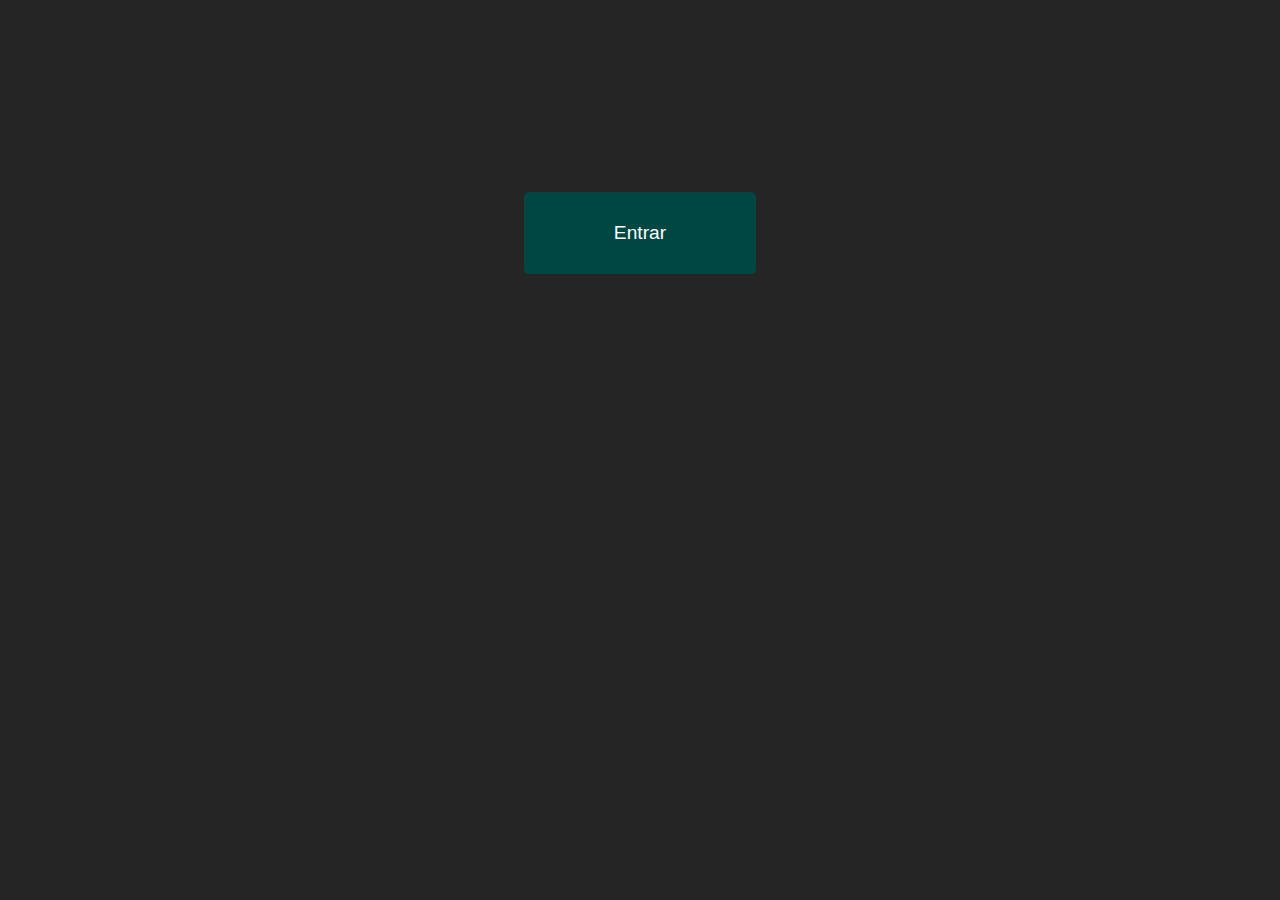
==== index.html @ a5e124f9 "comitei" ====
<!DOCTYPE html>
<html lang="pt-br">
<head>
    <meta charset="UTF-8">
    <meta http-equiv="X-UA-Compatible" content="IE=edge">
    <meta name="viewport" content="width=device-width, initial-scale=1.0">
    <link rel="stylesheet" href="./src/style/index.css">
    <title>Index</title>
</head>
 
<body>
    <div id="botao">
        <a href="./src/pages/principal.html"><button>Entrar</button></a>
    </div>
    
</body>
</html>
---- src/style/index.css ----
body {
    background-color: #252525;
    color: #fff;
    font-family: 'Roboto', sans-serif;
  }
  
  header {
    font-size: 2rem;
    margin-top: 50px;
    color: #FAF4D3;
    display: flex  ;
    justify-content: center;
  }
  
  #botao {
    text-align: center;
    margin-top: 12rem;
    display: flex  ;
    justify-content: center;
    
  }
  
  button {
    padding: 30px 90px;
    font-size: 1.2em;
    border-radius: 5px;
    border: none;
    background-color: #004643;
    color: #fff;
    cursor: pointer;
     display: flex  ;
    justify-content: center;
  }
  
  button:hover {
    background-color: #06a79e;
  }
  
  a {
    text-decoration: none;
    color: #fff;
  }
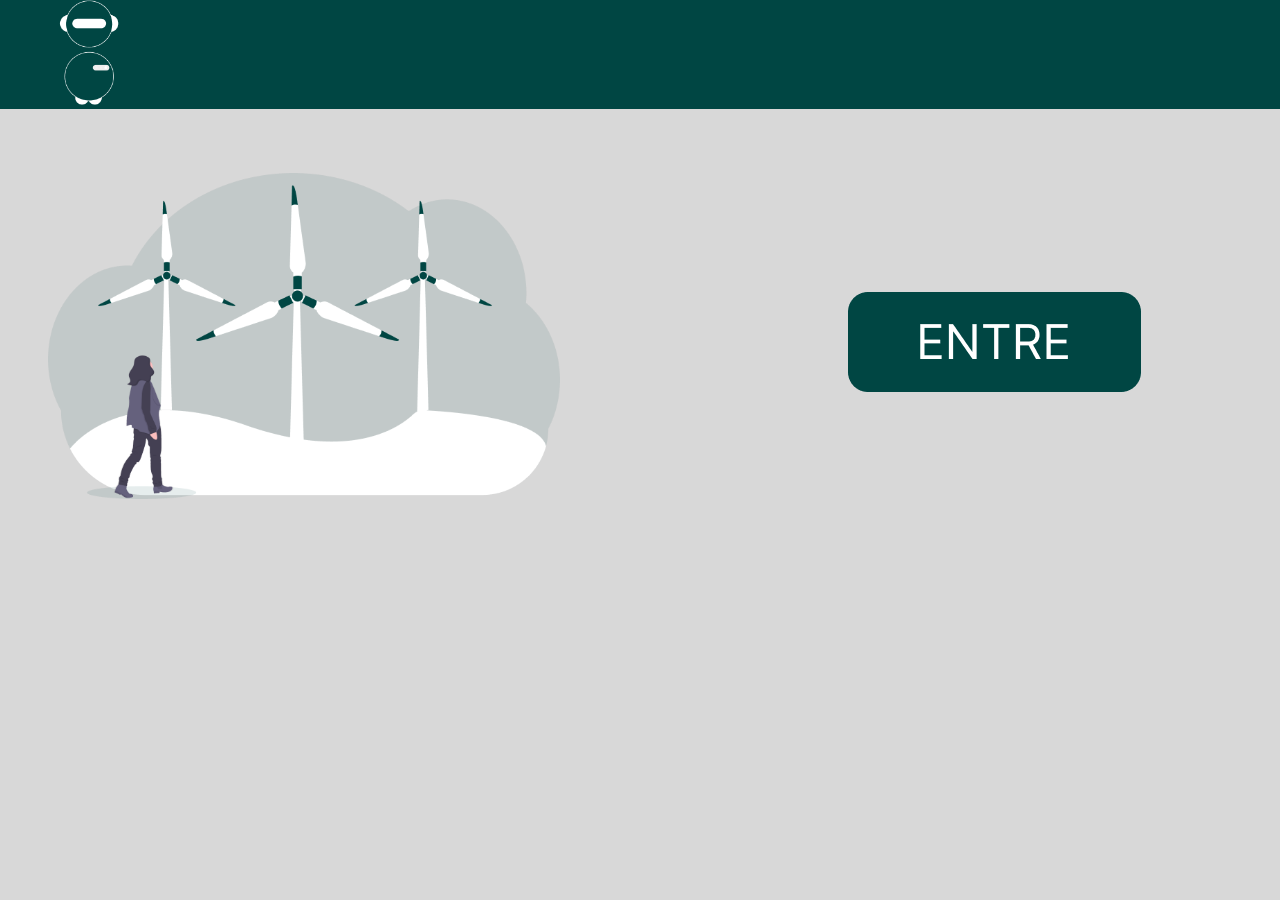
==== commit 31ed8c5d: "atualização no site" ====
--- a/index.html
+++ b/index.html
@@ -1,5 +1,5 @@
 <!DOCTYPE html>
-<html lang="pt-br">
+<html lang="en">
 <head>
     <meta charset="UTF-8">
     <meta http-equiv="X-UA-Compatible" content="IE=edge">
@@ -7,10 +7,15 @@
     <link rel="stylesheet" href="./src/style/index.css">
     <title>Index</title>
 </head>
- 
+<div id="titulo">
+    <header>
+        <img id="logo" src="./src/images/undraw_artificial_intelligence_re_enpp 2.png" alt="">
+    </header> 
+</div>
 <body>
-    <div id="botao">
-        <a href="./src/pages/principal.html"><button>Entrar</button></a>
+    <div id="corpo">
+        <img id="vento" src="./src/images/undraw_wind_turbine_x-2-k4 1.png" alt="">
+        <a id="botao" href="./src/pages/principal.html"><img  src="./src/images/botao.png" alt=""></a>
     </div>
     
 </body>
--- a/src/style/index.css
+++ b/src/style/index.css
@@ -1,43 +1,33 @@
-body {
-    background-color: #252525;
-    color: #fff;
-    font-family: 'Roboto', sans-serif;
+*{
+    margin: 0;
+    padding: 0;
+    font-family: 'Sora', sans-serif;
+  
   }
+
+#titulo{
+  background-color: #004643;
   
-  header {
-    font-size: 2rem;
-    margin-top: 50px;
-    color: #FAF4D3;
-    display: flex  ;
-    justify-content: center;
-  }
-  
-  #botao {
-    text-align: center;
-    margin-top: 12rem;
-    display: flex  ;
-    justify-content: center;
-    
-  }
-  
-  button {
-    padding: 30px 90px;
-    font-size: 1.2em;
-    border-radius: 5px;
-    border: none;
-    background-color: #004643;
-    color: #fff;
-    cursor: pointer;
-     display: flex  ;
-    justify-content: center;
-  }
-  
-  button:hover {
-    background-color: #06a79e;
-  }
-  
-  a {
-    text-decoration: none;
-    color: #fff;
-  }
-  +}
+#logo{
+  width: 12%;
+  margin-left: 2rem;
+}
+body{
+  background-color:#D8D8D8;
+}
+#corpo{
+  display: flex;
+  justify-content: space-between;
+  align-items: center;
+}
+#vento{
+  margin-top: 4rem ;
+  margin-left: 3rem;
+  width: 40%;
+}
+#botao{
+  margin-top: 5rem;
+  margin-right: 15rem;
+  width: 15%;
+}
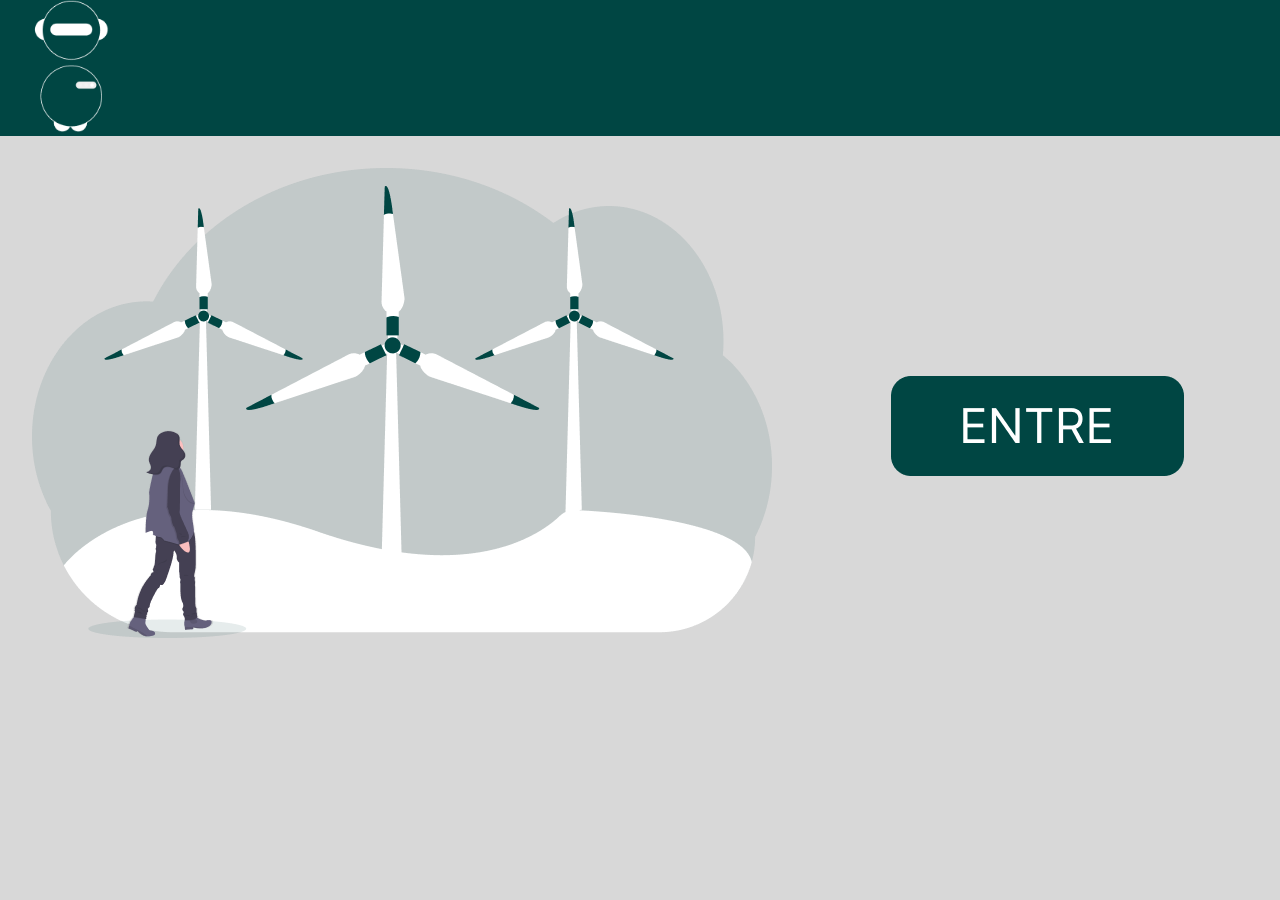
==== commit 9bbc9791: "alterei as coisas ai" ====
--- a/index.html
+++ b/index.html
@@ -1,5 +1,5 @@
 <!DOCTYPE html>
-<html lang="en">
+<html lang="pt-br">
 <head>
     <meta charset="UTF-8">
     <meta http-equiv="X-UA-Compatible" content="IE=edge">
@@ -7,16 +7,18 @@
     <link rel="stylesheet" href="./src/style/index.css">
     <title>Index</title>
 </head>
-<div id="titulo">
-    <header>
-        <img id="logo" src="./src/images/undraw_artificial_intelligence_re_enpp 2.png" alt="">
-    </header> 
-</div>
+ <div id="topo">
+    <header><img id="logo" src="./src/images/undraw_artificial_intelligence_re_enpp 2.png" alt=""></header>
+ </div>
 <body>
-    <div id="corpo">
-        <img id="vento" src="./src/images/undraw_wind_turbine_x-2-k4 1.png" alt="">
-        <a id="botao" href="./src/pages/principal.html"><img  src="./src/images/botao.png" alt=""></a>
+    <section>
+    <div>
+        <img  id="vento" src="./src/images/undraw_wind_turbine_x-2-k4 1.png" alt="">
     </div>
+    <div id="botao">
+        <a href="./src/pages/principal.html"><img src="./src/images/botao.png" alt=""></a>
+    </div>
+    </section>
     
 </body>
 </html>--- a/src/style/index.css
+++ b/src/style/index.css
@@ -1,33 +1,29 @@
 *{
-    margin: 0;
-    padding: 0;
-    font-family: 'Sora', sans-serif;
-  
-  }
+  padding: 0;
+  margin: 0;
+  font-family: 'Open Sans', sans-serif;
+}
+#topo{
+   background-color: #004643;
 
-#titulo{
-  background-color: #004643;
-  
 }
 #logo{
-  width: 12%;
-  margin-left: 2rem;
+  width: 15%;
 }
 body{
-  background-color:#D8D8D8;
+  background-color: #D8D8D8;
 }
-#corpo{
+section{
   display: flex;
   justify-content: space-between;
-  align-items: center;
+  flex-direction: row;
+
 }
 #vento{
-  margin-top: 4rem ;
-  margin-left: 3rem;
-  width: 40%;
+  padding: 2rem;
 }
 #botao{
-  margin-top: 5rem;
-  margin-right: 15rem;
-  width: 15%;
-}
+  margin-top: 15rem;
+  margin-right: 6rem;
+  
+}